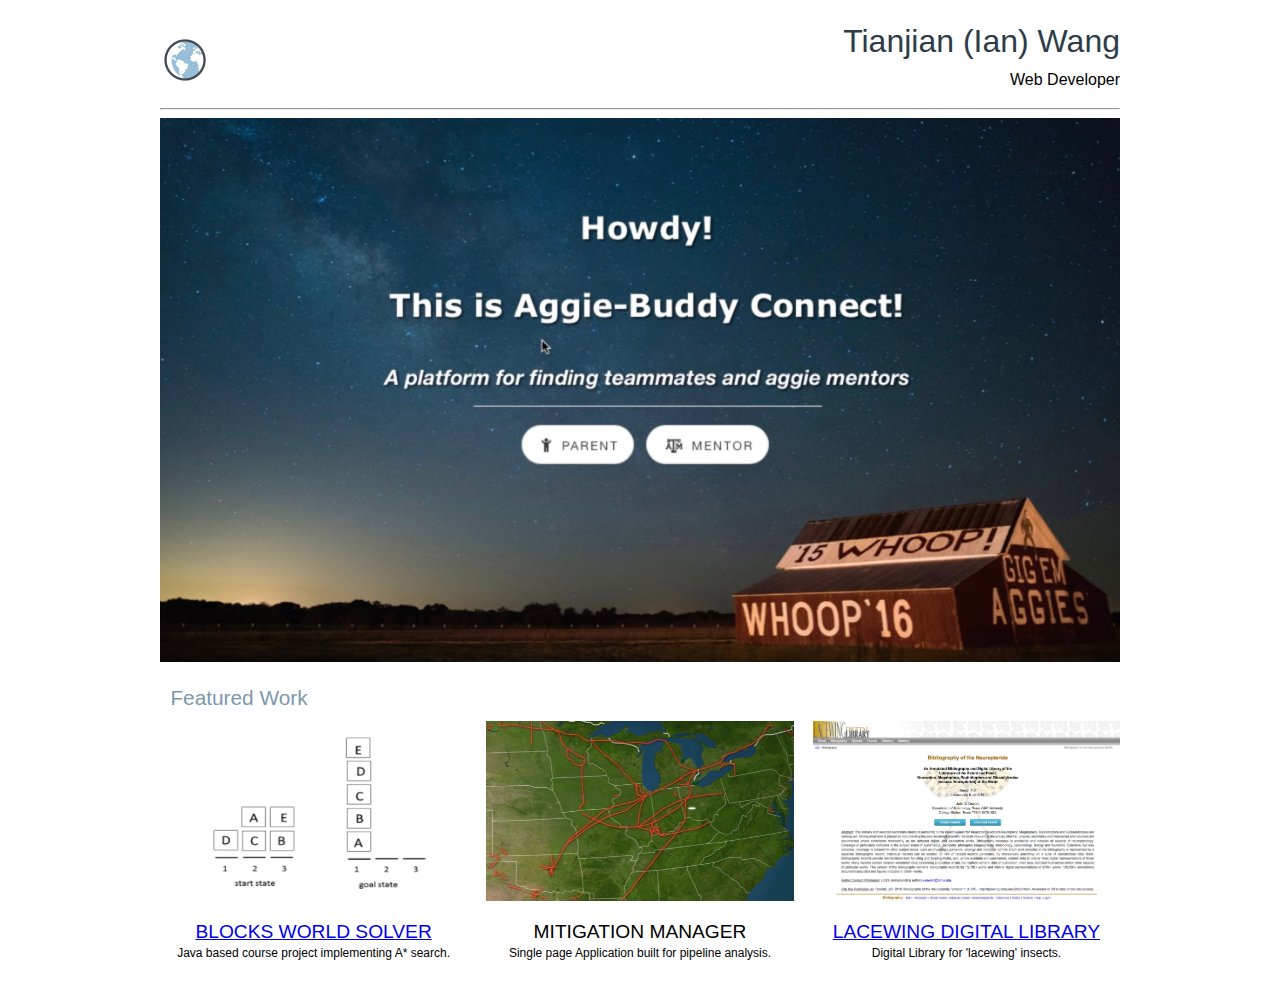
==== personalWebsite/index.html @ 28a963d6 "ugly personal website" ====
<!DOCTYPE html>
<!-- Tianjian Wang's personal Website -->

<html>
  <head>
    <meta name="viewport" content="width=device-width, initial-scale=1.0" />
    <title>Tianjian's portfolio</title>
    <meta charset="utf-8" />
    <link rel="stylesheet" href="css/styles.css" />
    <link rel="stylesheet" media="screen and (max-width: 500px)" href="css/mobileStyles.css" />
    <link rel="stylesheet" media="screen and (min-width: 1000px)" href="css/largerStyles.css" />
  </head>
  <body>
    <header>
      <img class="icon" src="img/globe-icon.png" alt="icon">
      <div class="nameAndTitle">
        <h1 class="name">Tianjian (Ian) Wang</h1>
        <p class="title">Web Developer</p>
      </div>
    </header>
    <hr />
    <img class="FirstImage" src="img/RoRProject.jpeg" alt="Aggie-Buddy Project" />
    <p class="works" style="color: #7d97ad;">
      Featured Work
    </p>
    <div class="gallery">
      <div class="product firstProduct">
        <img class="productImage" src="img/AIProject.png" alt="Blocks World">
        <p class="productDescriptions">
          <a href="https://github.com/wangtjwork/Artificial-Intelligence/tree/master/A*_Search_on_Blocks">Blocks World Solver</a><br />
          <span class="details">Java based course project implementing A* search.</span>
        </p>
      </div>
      <div class="product">
        <img class="productImage" src="img/petrol.png" alt="Mitigation Manager">
        <p class="productDescriptions">
          <a>Mitigation Manager</a><br />
          <span class="details">Single page Application built for pipeline analysis.</span>
        </p>
      </div>
      <div class="product lastProduct">
        <img class="productImage" src="img/lacewing.png" alt="Lacewing Digital Library">
        <p class="productDescriptions">
          <a href="http://lacewing.tamu.edu">Lacewing Digital Library</a><br />
          <span class="details">Digital Library for 'lacewing' insects.</span>
        </p>
      </div>
    </div>
    <!-- <div class="product">
      <img class="productImage" src="RoRProject.jpeg" alt="Aggie-Buddy Project" />
      <p>
        <a>Aggie-Buddy Connect</a>: Ruby on Rails based course project.
      </p>
    </div> -->

  </body>
</html>
---- personalWebsite/css/styles.css ----
body {
  width: 90%;
  font-family: Helvetica, Arial, sans-serif;
  margin-left: auto;
  margin-right: auto;
}

img {
  width: 100%;
}

header {
  width: 100%;
  display: flex;
  justify-content: space-between;
  min-height: 80px;
  margin-top: 20px;
}

.icon {
  width: 50px;
  height: 50px;
  margin-top: 15px;
}

.name {
  color: #2d3c49;
  font-size: 2em;
  font-weight: normal;
  -webkit-margin-before: 0.1em;
  -webkit-margin-after: 0.1em;
}

.title {
  text-align: right;
  -webkit-margin-before: 0.7em;
  -webkit-margin-after: 0.1em;
}

.works {
  color: #7d97ad;
  font-size: 1.3em;
  -webkit-margin-after: 0.5em;
  text-indent: 0.5em;
}

.gallery {
  width: 100%;
  display: flex;
  flex-wrap: wrap;
  justify-content: space-between;
}

.product {
  width: 280px;
}

.productImage {
  height: 180px;
}

.productDescriptions {
  text-align: center;
  text-transform: uppercase;
}

a {
  font-size: 0.9em;
}

.details {
  font-size: 11px;
  text-transform: none;
}
---- personalWebsite/css/mobileStyles.css ----
body {
  width: 95%;
  margin-left: auto;
  margin-right: auto;
}

header {
  display: block;
}

.icon {
  margin-top: 0;
}

.name, .title {
  text-align: center;
}

.name {
  font-size: 1.5em;
}

.title {
  font-size: 0.8em;
}

hr {
  border-color: #7d97ad;
}

.FirstImage {
  width: 100%;
}

.product {
  width: 100%;
}

.productImage {
  width: 90%;
  padding-left: 5%;
}

a {
  font-size: 0.6em;
}

.details {
  font-size: 10px;
}
---- personalWebsite/css/largerStyles.css ----
body {
  width: 960px;
  margin-left: auto;
  margin-right: auto;
}

.gallery {
  width: 100%;
  display: flex;
  flex-wrap: wrap;
}

.product {
  width: 32%;
  padding-left: 1%;
  padding-right: 1%;
}

.firstProduct {
  padding-left: 0;
}

.lastProduct {
  padding-right: 0;
}

.details {
  font-size: 12px;
}

a {
  font-size: 1.2em;
}
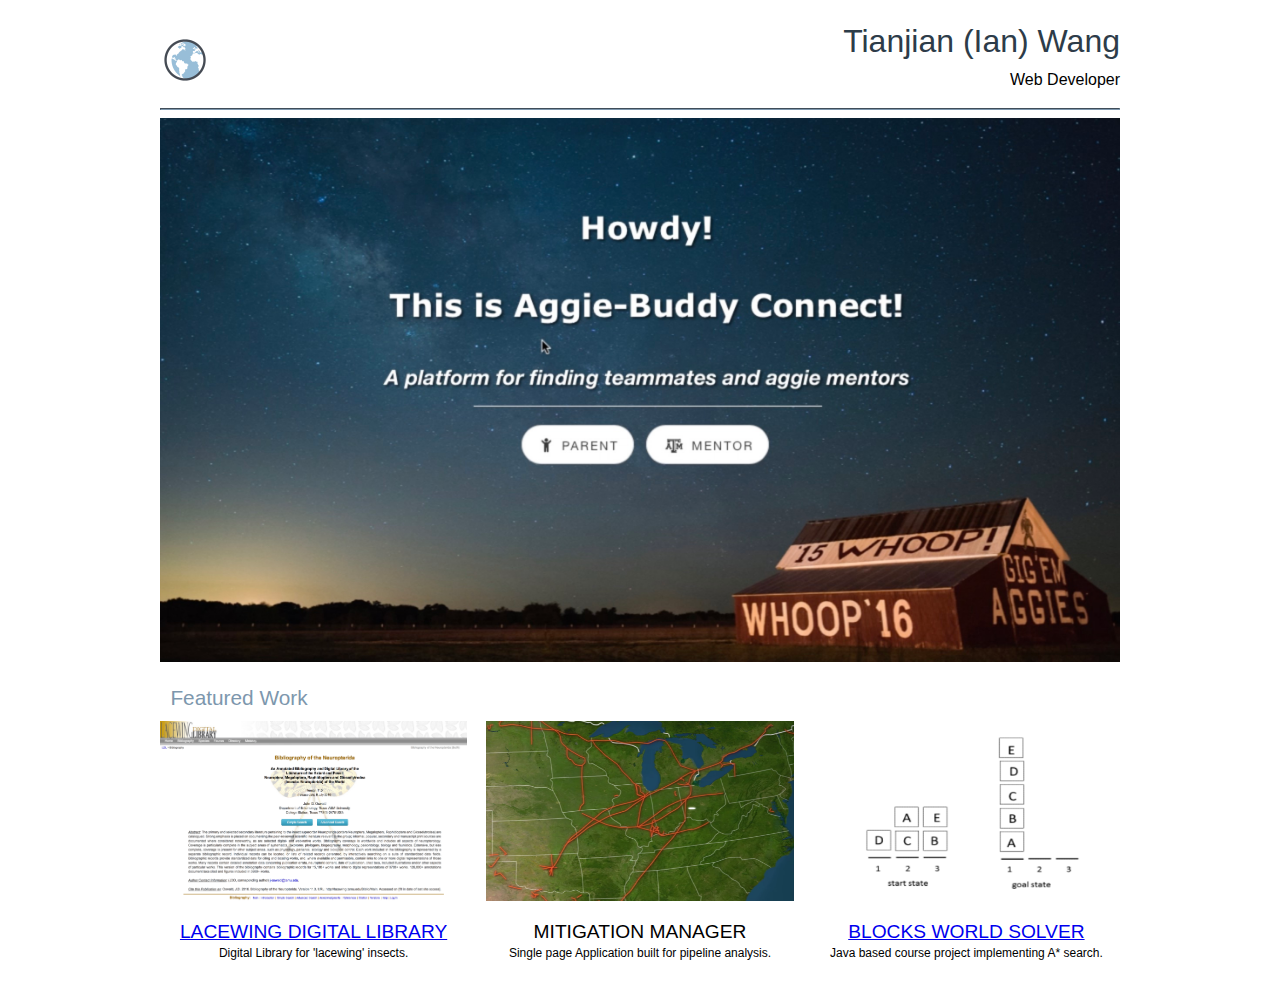
==== commit 3a0a74b9: "ver 2.0" ====
--- a/personalWebsite/index.html
+++ b/personalWebsite/index.html
@@ -7,51 +7,42 @@
     <title>Tianjian's portfolio</title>
     <meta charset="utf-8" />
     <link rel="stylesheet" href="css/styles.css" />
-    <link rel="stylesheet" media="screen and (max-width: 500px)" href="css/mobileStyles.css" />
-    <link rel="stylesheet" media="screen and (min-width: 1000px)" href="css/largerStyles.css" />
   </head>
   <body>
     <header>
       <img class="icon" src="img/globe-icon.png" alt="icon">
-      <div class="nameAndTitle">
+      <div class="name-and-title">
         <h1 class="name">Tianjian (Ian) Wang</h1>
         <p class="title">Web Developer</p>
       </div>
     </header>
     <hr />
-    <img class="FirstImage" src="img/RoRProject.jpeg" alt="Aggie-Buddy Project" />
-    <p class="works" style="color: #7d97ad;">
+    <img class="first-image" src="img/RoRProject.jpeg" alt="Aggie-Buddy Project" />
+    <p class="works">
       Featured Work
     </p>
     <div class="gallery">
-      <div class="product firstProduct">
-        <img class="productImage" src="img/AIProject.png" alt="Blocks World">
-        <p class="productDescriptions">
+      <div class="product first-product">
+        <img class="product-image" src="img/lacewing.png" alt="Lacewing Digital Library">
+        <p class="product-descriptions">
+          <a href="http://lacewing.tamu.edu">Lacewing Digital Library</a><br />
+          <span class="details">Digital Library for 'lacewing' insects.</span>
+        </p>
+      </div>
+      <div class="product">
+        <img class="product-image" src="img/petrol.png" alt="Mitigation Manager">
+        <p class="product-descriptions">
+          <a>Mitigation Manager</a><br />
+          <span class="details">Single page Application built for pipeline analysis.</span>
+        </p>
+      </div>
+      <div class="product last-product">
+        <img class="product-image" src="img/AIProject.png" alt="Blocks World">
+        <p class="product-descriptions">
           <a href="https://github.com/wangtjwork/Artificial-Intelligence/tree/master/A*_Search_on_Blocks">Blocks World Solver</a><br />
           <span class="details">Java based course project implementing A* search.</span>
         </p>
       </div>
-      <div class="product">
-        <img class="productImage" src="img/petrol.png" alt="Mitigation Manager">
-        <p class="productDescriptions">
-          <a>Mitigation Manager</a><br />
-          <span class="details">Single page Application built for pipeline analysis.</span>
-        </p>
-      </div>
-      <div class="product lastProduct">
-        <img class="productImage" src="img/lacewing.png" alt="Lacewing Digital Library">
-        <p class="productDescriptions">
-          <a href="http://lacewing.tamu.edu">Lacewing Digital Library</a><br />
-          <span class="details">Digital Library for 'lacewing' insects.</span>
-        </p>
-      </div>
     </div>
-    <!-- <div class="product">
-      <img class="productImage" src="RoRProject.jpeg" alt="Aggie-Buddy Project" />
-      <p>
-        <a>Aggie-Buddy Connect</a>: Ruby on Rails based course project.
-      </p>
-    </div> -->
-
   </body>
 </html>
--- a/personalWebsite/css/styles.css
+++ b/personalWebsite/css/styles.css
@@ -37,6 +37,14 @@
   -webkit-margin-after: 0.1em;
 }
 
+hr {
+  border-color: #7d97ad;
+}
+
+.first-image {
+  width: 100%;
+}
+
 .works {
   color: #7d97ad;
   font-size: 1.3em;
@@ -55,11 +63,11 @@
   width: 280px;
 }
 
-.productImage {
+.product-image {
   height: 180px;
 }
 
-.productDescriptions {
+.product-descriptions {
   text-align: center;
   text-transform: uppercase;
 }
@@ -72,3 +80,90 @@
   font-size: 11px;
   text-transform: none;
 }
+
+@media screen and (min-width: 1001px) {
+  body {
+    width: 960px;
+    margin-left: auto;
+    margin-right: auto;
+  }
+
+  /* reorganizing the product to always show horizontally */
+  .product {
+    width: 32%;
+    padding-left: 1%;
+    padding-right: 1%;
+  }
+
+  .first-product {
+    padding-left: 0;
+  }
+
+  .last-product {
+    padding-right: 0;
+  }
+
+  .details {
+    font-size: 12px;
+  }
+
+  a {
+    font-size: 1.2em;
+  }
+}
+
+@media screen and (max-width: 500px) {
+  body {
+    width: 95%;
+    margin-left: auto;
+    margin-right: auto;
+  }
+
+  /* reorganizing the header to be shown vertically */
+  header {
+    flex-direction: column;
+  }
+
+  .icon {
+    margin-top: 0;
+  }
+
+  .name,
+  .title {
+    text-align: center;
+  }
+
+  .name {
+    font-size: 1.5em;
+  }
+
+  .title {
+    font-size: 0.8em;
+  }
+
+  /* reorganizing the products to be shown vertically, also adjusting the order shown */
+  .product {
+    width: 100%;
+  }
+
+  .product:nth-child(1) {
+    order: -1;
+  }
+
+  .product:nth-child(2) {
+    order: -2;
+  }
+
+  .product-image {
+    width: 90%;
+    padding-left: 5%;
+  }
+
+  a {
+    font-size: 0.6em;
+  }
+
+  .details {
+    font-size: 10px;
+  }
+}
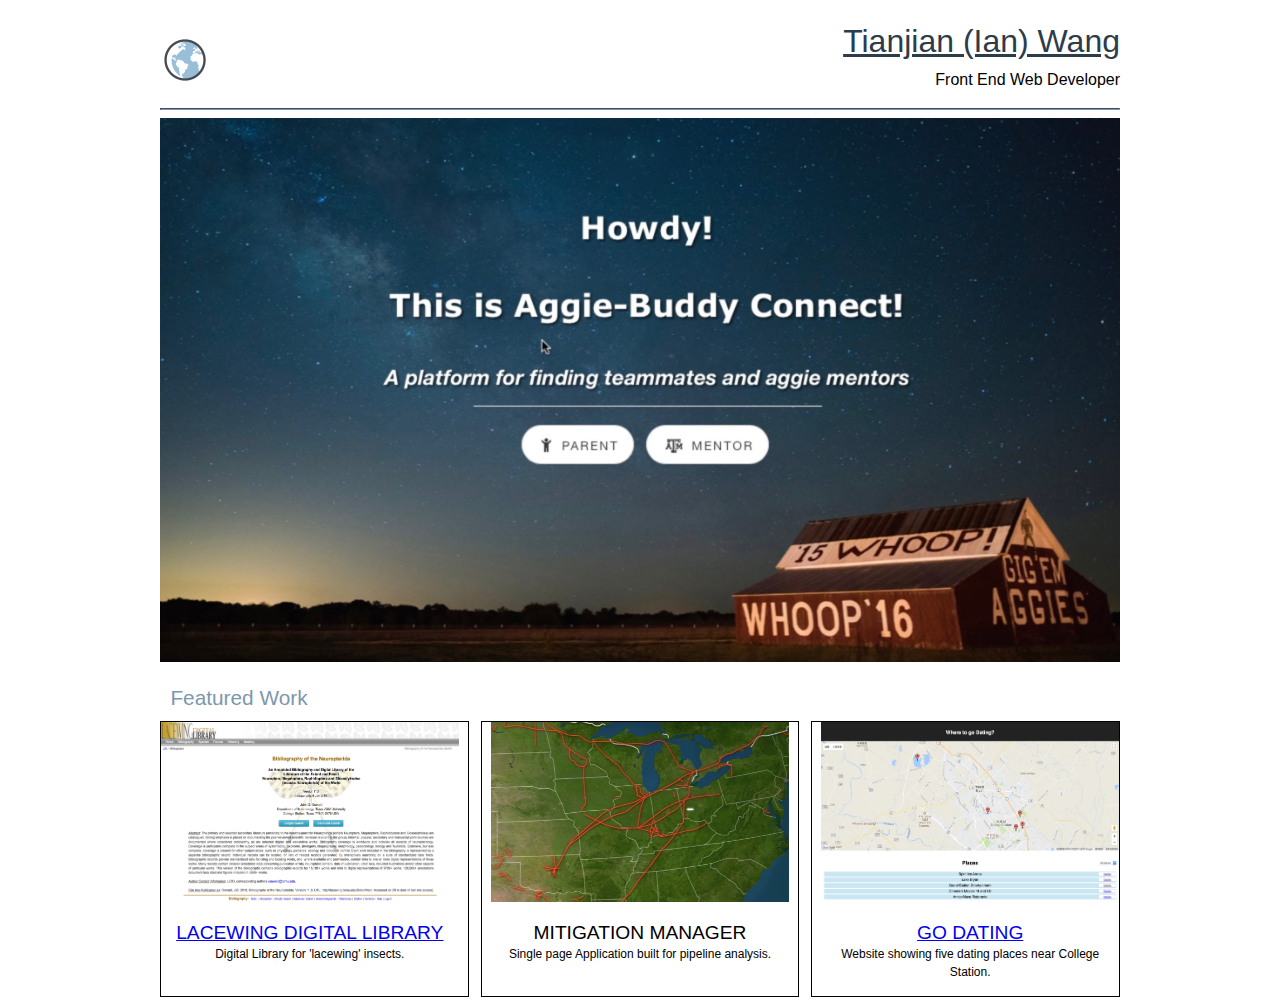
==== commit fbb22b4e: "added new projet, ready to host. Still ugly" ====
--- a/personalWebsite/index.html
+++ b/personalWebsite/index.html
@@ -12,12 +12,12 @@
     <header>
       <img class="icon" src="img/globe-icon.png" alt="icon">
       <div class="name-and-title">
-        <h1 class="name">Tianjian (Ian) Wang</h1>
-        <p class="title">Web Developer</p>
+        <h1 class="name"><a class="profile-link" href="https://www.linkedin.com/in/tj-wang-web-developer">Tianjian (Ian) Wang</a></h1>
+        <p class="title">Front End Web Developer</p>
       </div>
     </header>
     <hr />
-    <img class="first-image" src="img/RoRProject.jpeg" alt="Aggie-Buddy Project" />
+    <img class="first-image" src="img/RoR-project.jpeg" alt="Aggie-Buddy Project" />
     <p class="works">
       Featured Work
     </p>
@@ -25,22 +25,22 @@
       <div class="product first-product">
         <img class="product-image" src="img/lacewing.png" alt="Lacewing Digital Library">
         <p class="product-descriptions">
-          <a href="http://lacewing.tamu.edu">Lacewing Digital Library</a><br />
+          <a class="project-link" href="http://lacewing.tamu.edu">Lacewing Digital Library</a><br />
           <span class="details">Digital Library for 'lacewing' insects.</span>
         </p>
       </div>
       <div class="product">
         <img class="product-image" src="img/petrol.png" alt="Mitigation Manager">
         <p class="product-descriptions">
-          <a>Mitigation Manager</a><br />
+          <a class="project-link">Mitigation Manager</a><br />
           <span class="details">Single page Application built for pipeline analysis.</span>
         </p>
       </div>
       <div class="product last-product">
-        <img class="product-image" src="img/AIProject.png" alt="Blocks World">
+        <img class="product-image" src="img/go-dating.png" alt="Go Dating">
         <p class="product-descriptions">
-          <a href="https://github.com/wangtjwork/Artificial-Intelligence/tree/master/A*_Search_on_Blocks">Blocks World Solver</a><br />
-          <span class="details">Java based course project implementing A* search.</span>
+          <a class="project-link" href="https://go-dating-go.herokuapp.com/">Go Dating</a><br />
+          <span class="details">Website showing five dating places near College Station.</span>
         </p>
       </div>
     </div>
--- a/personalWebsite/css/styles.css
+++ b/personalWebsite/css/styles.css
@@ -24,11 +24,14 @@
 }
 
 .name {
-  color: #2d3c49;
   font-size: 2em;
   font-weight: normal;
   -webkit-margin-before: 0.1em;
   -webkit-margin-after: 0.1em;
+}
+
+a.profile-link {
+  color: #2d3c49;
 }
 
 .title {
@@ -72,7 +75,7 @@
   text-transform: uppercase;
 }
 
-a {
+a.project-link {
   font-size: 0.9em;
 }
 
@@ -90,9 +93,10 @@
 
   /* reorganizing the product to always show horizontally */
   .product {
-    width: 32%;
+    width: 31%;
     padding-left: 1%;
     padding-right: 1%;
+    border: 1px solid black;
   }
 
   .first-product {
@@ -107,7 +111,7 @@
     font-size: 12px;
   }
 
-  a {
+  a.project-link {
     font-size: 1.2em;
   }
 }
@@ -159,7 +163,7 @@
     padding-left: 5%;
   }
 
-  a {
+  a.project-link {
     font-size: 0.6em;
   }
 
